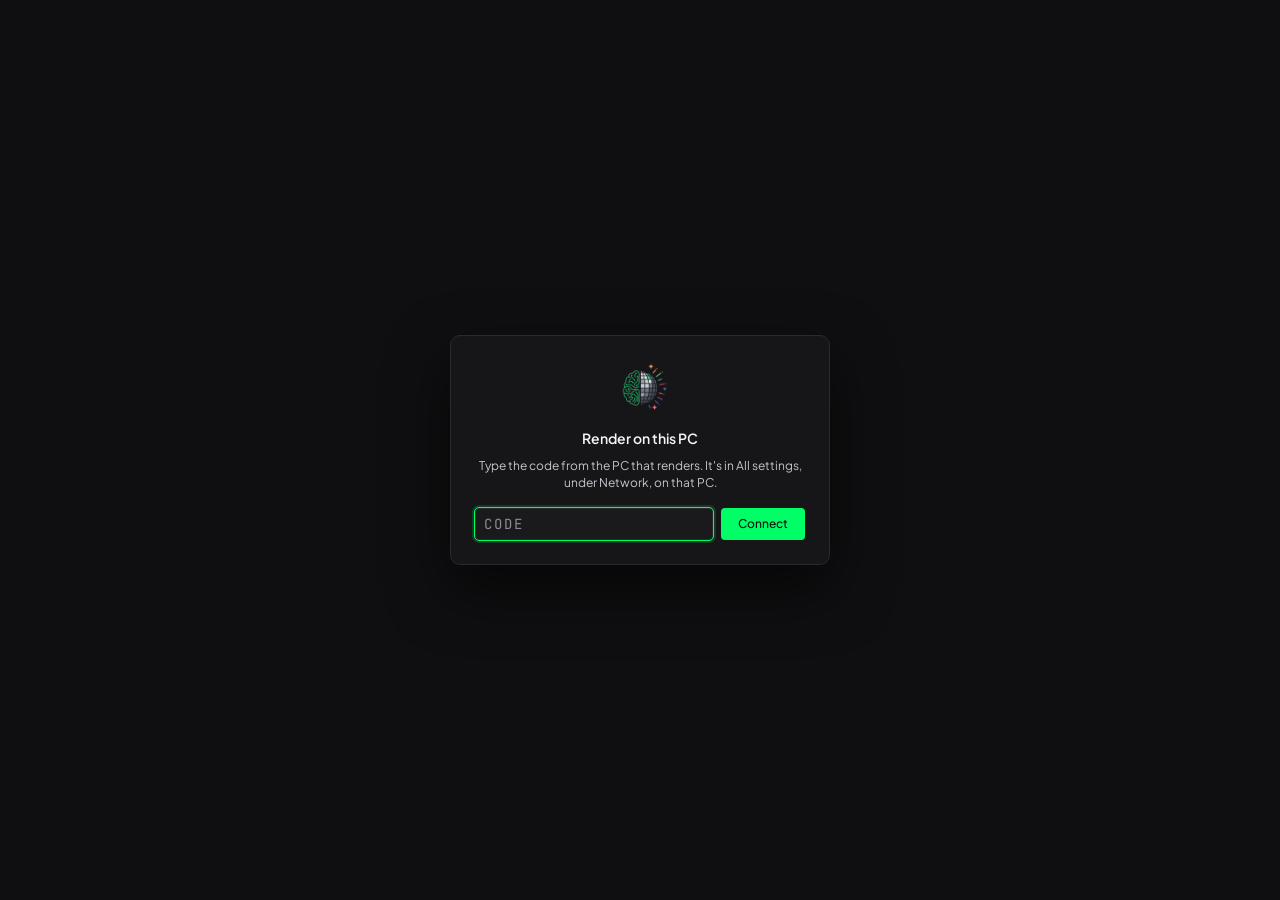
==== app/static/connect.html @ 31cc2135 "Disco Diffusion Nano 1.0.0 Disco Diffusion as a local Windows app, rebuilt for 8GB graphics cards: a" ====
<!doctype html>
<html lang="en">
<head>
<meta charset="utf-8">
<meta name="viewport" content="width=device-width, initial-scale=1">
<title>Connect to Disco Diffusion Nano</title>
<link rel="icon" href="icon.ico" sizes="any">
<link rel="stylesheet" href="style.css">
<style>
  body { align-items: center; justify-content: center; }
  .connect { width: min(380px, calc(100vw - 32px)); padding: 24px; background: var(--panel); border: 1px solid var(--line-strong); border-radius: 10px; box-shadow: var(--shadow-modal); }
  .connect img { display: block; width: 56px; height: 56px; margin: 0 auto 12px; }
  .connect h1 { margin: 0 0 8px; text-align: center; font-size: 14px; font-weight: 600; color: var(--ink-strong); }
  .connect p { margin: 0 0 16px; color: var(--ink-body); text-align: center; }
  .connect form { display: flex; gap: 8px; }
  .connect input { font: 14px var(--font-mono) !important; letter-spacing: .15em; text-transform: uppercase; height: 32px !important; }
  .connect .primary { flex: none; padding: 0 16px; }
</style>
</head>
<body>
<main class="connect">
  <img src="icon-64.png" alt="">
  <h1>Render on this PC</h1>
  <p>Type the code from the PC that renders. It's in All settings, under Network, on that PC.</p>
  <form id="form">
    <input id="code" autocomplete="off" spellcheck="false" maxlength="12" placeholder="Code" aria-label="Code" autofocus>
    <button class="primary" type="submit">Connect</button>
  </form>
  <p id="error" class="error" role="alert" hidden></p>
</main>
<script>
"use strict";
const code = document.getElementById("code");
const error = document.getElementById("error");
code.value = new URLSearchParams(location.search).get("code") || "";
async function connect(e) {
  e?.preventDefault();
  error.hidden = true;
  const res = await fetch("/api/connect", { method: "POST", headers: { "Content-Type": "application/json" }, body: JSON.stringify({ code: code.value }) });
  if (res.ok) { location.replace("/"); return; }
  const body = await res.json().catch(() => ({}));
  error.textContent = body.detail || "That didn't work. Try again.";
  error.hidden = false;
  code.select();
}
document.getElementById("form").addEventListener("submit", connect);
if (code.value) connect();
</script>
</body>
</html>
---- app/static/style.css ----
/* Dark theme. Colors, shape, motion and fonts are tokens in :root; use them rather than adding raw colors. */
@font-face { font-family: "Plus Jakarta Sans"; src: url("fonts/PlusJakartaSans.ttf") format("truetype"); font-weight: 200 800; font-display: swap; }
@font-face { font-family: "JetBrains Mono"; src: url("fonts/JetBrainsMono.ttf") format("truetype"); font-weight: 100 800; font-display: swap; }
@font-face { font-family: "Space Grotesk"; src: url("fonts/space-grotesk-300.woff2") format("woff2"); font-weight: 300; font-display: swap; }
@font-face { font-family: "Space Grotesk"; src: url("fonts/space-grotesk-600.woff2") format("woff2"); font-weight: 600; font-display: swap; }

:root {
  color-scheme: dark;
  /* Surfaces, darkest to lightest */
  --divider: #0a0a0b;
  --app: #0f0f11;
  --sunken: #131315;
  --panel: #161618;
  --raised: #1a1a1c;
  --hover: #1f1f22;
  --strong: #222224;
  /* Lines */
  --line-faint: #1d1d20;
  --line: #222225;
  --line-strong: #2a2a2e;
  --line-control: #3f3f46;
  /* Text */
  --ink-strong: #f4f4f5;
  --ink: #e4e4e7;
  --ink-body: #c4c4cc;
  --ink-muted: #a1a1aa;
  --ink-label: #8b8b93;
  --ink-disabled: #52525b;
  /* Accent and status */
  --accent: #00ff66;
  --accent-hover: #4dff94;
  --accent-soft: rgb(0 255 102 / .16);
  --on-accent: #07140c;
  --danger: #f43f5e;
  --danger-line: rgb(244 63 94 / .4);
  --danger-soft: rgb(244 63 94 / .12);
  --warning: #f59e0b;
  --mem-other: #52525b;
  --mem-vram: #2ee086;
  --mem-ram: #4c8dff;
  --mem-disk: #b45cff;
  /* Shape and motion */
  --radius-sm: 4px;
  --radius-md: 6px;
  --radius-lg: 8px;
  --shadow-modal: 0 24px 60px rgb(0 0 0 / .6);
  --ease-out: cubic-bezier(.2, 0, 0, 1);
  --font-ui: "Plus Jakarta Sans", ui-sans-serif, system-ui, sans-serif;
  --font-mono: "JetBrains Mono", ui-monospace, Consolas, monospace;
}

* { box-sizing: border-box; }
html, body { height: 100%; }
body {
  margin: 0;
  display: flex;
  flex-direction: column;
  overflow: hidden;
  background: var(--app);
  color: var(--ink);
  font: 400 12px/1.45 var(--font-ui);
  -webkit-font-smoothing: antialiased;
}
h1, h2 { margin: 0; font-size: inherit; }
code { font-family: var(--font-mono); font-size: 11px; color: var(--ink-body); }
[hidden] { display: none !important; }

:focus-visible { outline: 1px solid var(--accent); outline-offset: 0; box-shadow: 0 0 0 3px var(--accent-soft); }
:focus:not(:focus-visible) { outline: none; }
::-webkit-scrollbar { width: 8px; height: 8px; }
::-webkit-scrollbar-track, ::-webkit-scrollbar-corner { background: transparent; }
::-webkit-scrollbar-thumb { border: 2px solid transparent; border-radius: 4px; background: var(--line-control) padding-box; }
::-webkit-scrollbar-thumb:hover { background-color: var(--ink-label); }

/* Menu bar */
.menubar {
  flex: none; height: 32px; display: flex; align-items: center; gap: 4px;
  padding: 0 8px 0 12px; background: var(--panel); border-bottom: 1px solid var(--divider);
}
.icon-link {
  flex: none; width: 24px; height: 24px; padding: 0; display: inline-flex; align-items: center; justify-content: center;
  color: var(--ink-label); background: none; border: 0; border-radius: var(--radius-sm); cursor: pointer;
  transition: color 120ms var(--ease-out);
}
.icon-link:hover { color: var(--accent); }
.settings-btn { height: 24px; padding: 0 8px; margin-right: 4px; gap: 6px; color: var(--ink-body); background: none; border: 1px solid var(--line-strong); border-radius: var(--radius-sm); }
.settings-btn:hover { color: var(--ink); background: var(--strong); }
.settings-btn svg { width: 14px; height: 14px; }
.icon-link svg { width: 16px; height: 16px; }
.remote-badge { margin-left: 8px; padding: 0 8px; height: 18px; display: inline-flex; align-items: center; font-size: 11px; color: var(--mem-ram); border: 1px solid currentColor; border-radius: 9px; }
/* The wordmark: the one place capitals are used. */
.brand { font: 300 12px/1 "Space Grotesk", var(--font-ui); letter-spacing: .2em; text-transform: uppercase; color: var(--ink-strong); white-space: nowrap; }
.brand span { font-weight: 600; color: var(--accent); }

.banner {
  flex: none; padding: 6px 12px; font-size: 12px; color: var(--warning);
  background: var(--sunken); border-bottom: 1px solid var(--divider);
}

/* Docked workspace: panels stacked with 2px divider gaps */
.workspace {
  flex: 1; min-height: 0;
  display: grid; grid-template-columns: 330px minmax(0, 1fr) 300px;
  gap: 2px; background: var(--divider);
}
.workspace.gallery-closed { grid-template-columns: 330px minmax(0, 1fr) 32px; }
.gallery-closed .gallery .panel-tab, .gallery-closed #openFolder, .gallery-closed #galleryBody { display: none; }
.gallery-closed .gallery .panel-tabs { justify-content: center; padding: 0; }
.gallery-closed #galleryToggle svg { rotate: 180deg; }
.dock { display: flex; flex-direction: column; min-height: 0; background: var(--panel); }
.panel-tabs {
  flex: none; height: 28px; display: flex; align-items: stretch; justify-content: space-between;
  padding-right: 4px; border-bottom: 1px solid var(--line);
}
.panel-tab {
  display: flex; align-items: center; padding: 0 10px; color: var(--ink);
  font-weight: 400; box-shadow: inset 0 -2px 0 var(--accent);
}
.panel-tools { display: flex; align-items: center; gap: 6px; }
.panel-body { flex: 1; min-height: 0; overflow-y: auto; padding: 10px; scrollbar-gutter: stable; }

/* Controls */
.field { display: flex; flex-direction: column; gap: 4px; margin: 0 0 10px; padding: 0; border: 0; min-width: 0; }
.field-name { color: var(--ink-label); padding: 0; }
select option:disabled { color: var(--ink-disabled); }
.row { display: grid; grid-template-columns: 1fr 1fr; gap: 8px; }
.hint { color: var(--ink-label); }
input:not([type=checkbox]):not([type=file]):not([type=range]), select, textarea {
  width: 100%; min-width: 0; height: 26px; padding: 0 8px;
  background: var(--raised); color: var(--ink);
  border: 1px solid var(--line-strong); border-radius: var(--radius-sm); font: inherit;
  transition: border-color 120ms var(--ease-out);
}
input[type=number], .value { font-family: var(--font-mono); font-size: 11px; color: var(--accent); font-variant-numeric: tabular-nums; }
textarea { height: auto; padding: 6px 8px; line-height: 1.45; resize: vertical; }
input:not([type=checkbox]):not([type=file]):not([type=range]):hover, select:hover, textarea:hover { border-color: var(--line-control); }
/* Sliders: a thin track that runs edge to edge, filled up to the thumb. */
input[type=range] {
  -webkit-appearance: none; appearance: none; display: block; width: 100%; height: 16px; margin: 0; padding: 0;
  background: transparent; border: 0; cursor: pointer; --fill: 0%;
}
input[type=range]::-webkit-slider-runnable-track {
  height: 4px; border-radius: 2px;
  background: linear-gradient(to right, var(--accent) 0 var(--fill), var(--line-control) var(--fill) 100%);
}
input[type=range]::-webkit-slider-thumb {
  -webkit-appearance: none; width: 12px; height: 12px; margin-top: -4px; border-radius: 50%;
  background: var(--ink-strong); border: 0; box-shadow: 0 0 0 1px rgb(0 0 0 / .4);
  transition: transform 120ms var(--ease-out);
}
input[type=range]:hover::-webkit-slider-thumb { transform: scale(1.15); }
input[type=range]::-moz-range-track { height: 4px; border-radius: 2px; background: var(--line-control); }
input[type=range]::-moz-range-progress { height: 4px; border-radius: 2px; background: var(--accent); }
input[type=range]::-moz-range-thumb { width: 12px; height: 12px; border-radius: 50%; background: var(--ink-strong); border: 0; }
input[type=range]:disabled { cursor: not-allowed; opacity: .5; }
input[type=range]:focus-visible { outline: none; box-shadow: none; }
input[type=range]:focus-visible::-webkit-slider-thumb { box-shadow: 0 0 0 3px var(--accent-soft); }
::placeholder { color: var(--ink-label); opacity: 1; }
input[type=checkbox] { accent-color: var(--accent); margin: 0; }
input[type=file] { color: var(--ink-label); width: 100%; font: inherit; }
input[type=file]::file-selector-button {
  height: 26px; padding: 0 10px; margin-right: 8px; font: inherit; color: var(--ink);
  background: transparent; border: 1px solid var(--line-strong); border-radius: var(--radius-sm); cursor: pointer;
}
.tile-view { align-self: end; }
.pick-row { display: flex; gap: 8px; align-items: center; min-width: 0; }
.segmented.names { width: 200px; }
.context-menu {
  position: fixed; z-index: 50; min-width: 188px; max-width: 300px; padding: 4px;
  background: var(--raised); border: 1px solid var(--line-control); border-radius: var(--radius-md); box-shadow: var(--shadow-modal);
}
.context-menu button {
  display: block; width: 100%; height: 28px; padding: 0 10px; overflow: hidden; text-align: left; white-space: nowrap; text-overflow: ellipsis;
  color: var(--ink); background: none; border: 0; border-radius: var(--radius-sm); cursor: pointer;
}
.context-menu button:hover:not(:disabled), .context-menu button:focus-visible { background: var(--hover); outline: none; }
.context-menu button:disabled { color: var(--ink-disabled); cursor: default; }
.context-menu hr { height: 1px; margin: 4px 0; background: var(--line-strong); border: 0; }
.toast {
  position: fixed; z-index: 50; left: 50%; bottom: 40px; padding: 6px 12px; transform: translateX(-50%);
  color: var(--ink); background: var(--raised); border: 1px solid var(--line-control); border-radius: var(--radius-md);
}
.segmented { display: grid; grid-auto-flow: column; grid-auto-columns: 1fr; gap: 2px; padding: 2px; background: var(--sunken); border: 1px solid var(--line); border-radius: var(--radius-sm); }
.segmented button { height: 24px; background: transparent; color: var(--ink-label); }
.segmented button:hover:not(:disabled) { background: var(--hover); color: var(--ink); }
.segmented button[aria-pressed="true"] { background: var(--strong); color: var(--accent); }
.checks { display: grid; grid-template-columns: 1fr 1fr; gap: 4px 10px; }
.check { display: flex; align-items: center; gap: 6px; color: var(--ink-body); }
/* On and off settings are switches: the label on the left, the switch on the right. */
.check.toggle { flex-direction: row-reverse; justify-content: space-between; gap: 10px; min-height: 22px; cursor: pointer; }
input.switch {
  appearance: none; -webkit-appearance: none; position: relative; flex: none; width: 22px; height: 12px; margin: 0;
  border-radius: 6px; background: var(--line-strong); cursor: pointer; transition: background-color 150ms var(--ease-out);
}
input.switch::before {
  content: ""; position: absolute; top: 2px; left: 2px; width: 8px; height: 8px; border-radius: 50%;
  background: #71717a; transition: left 150ms var(--ease-out), background-color 150ms var(--ease-out);
}
input.switch::after { content: ""; position: absolute; inset: -6px; }  /* a bigger area to click */
input.switch:checked { background: var(--accent); }
input.switch:checked::before { left: 12px; background: #0f0f11; }
input.switch:disabled { opacity: .4; cursor: not-allowed; }
.check.stacked { margin-top: 6px; }
details > summary { cursor: pointer; color: var(--ink-label); }
details > summary:hover { color: var(--ink); }
.init { padding-top: 8px; }
.init .field { margin: 8px 0; }

/* The render panel: a mode toggle, then cards that fold. */
.panel-top { flex: none; padding: 10px 10px 0; }
.mode-toggle button { height: 28px; }
body:not(.animating) .anim-only, body.animating .image-only { display: none !important; }
.prompt-field { margin-bottom: 12px; }
.prompt-field > .field-name { display: block; }
.card { margin: 0 0 8px; background: var(--panel); border: 1px solid var(--line); border-radius: var(--radius-md); }
.card-head {
  width: 100%; height: 34px; padding: 0 10px 0 8px; justify-content: flex-start; gap: 6px;
  background: none; border: 0; border-radius: var(--radius-md); color: var(--ink);
}
.card-head:hover { background: var(--hover); }
.card-title { font-weight: 600; }
.card-sum {
  margin-left: auto; min-width: 0; overflow: hidden; text-overflow: ellipsis; white-space: nowrap;
  font: 11px var(--font-mono); color: var(--ink-label); font-variant-numeric: tabular-nums;
}
.chev { width: 12px; height: 12px; flex: none; position: relative; }
.chev::before {
  content: ""; position: absolute; left: 3px; top: 2px; width: 5px; height: 5px;
  border: solid var(--ink-label); border-width: 0 1.5px 1.5px 0; rotate: 45deg; transition: rotate 120ms var(--ease-out);
}
.card.closed .chev::before { rotate: -45deg; left: 2px; top: 3px; }
.card.closed .card-body { display: none; }
.card-body { display: flex; flex-direction: column; gap: 8px; padding: 2px 10px 12px; }
.card-body > .hint, .card-body p { margin: 0; }
.line { display: grid; grid-template-columns: 116px minmax(0, 1fr); gap: 10px; align-items: center; min-height: 26px; }
.line > .field-name, .slider-row > .field-name { overflow: hidden; text-overflow: ellipsis; white-space: nowrap; }
.slider-row { display: grid; grid-template-columns: 116px minmax(0, 1fr) 58px; gap: 10px; align-items: center; min-height: 26px; }

.readout { text-align: right; padding: 0 6px !important; color: var(--ink-label) !important; appearance: textfield; -moz-appearance: textfield; }
.readout::-webkit-inner-spin-button, .readout::-webkit-outer-spin-button { -webkit-appearance: none; margin: 0; }
.readout.changed { color: var(--accent) !important; }
.pair { display: grid; grid-template-columns: 1fr auto 1fr; gap: 6px; align-items: center; }
.times { color: var(--ink-label); }
.group-label { margin-top: 4px; color: var(--ink-label); font-weight: 600; }
.model-about .link { display: inline; height: auto; color: var(--accent); }

button, .button {
  height: 26px; padding: 0 12px; display: inline-flex; align-items: center; justify-content: center; gap: 6px;
  font: inherit; cursor: pointer; text-decoration: none; white-space: nowrap;
  border-radius: var(--radius-sm); border: 1px solid transparent;
  transition: background 120ms var(--ease-out), border-color 120ms var(--ease-out), color 120ms var(--ease-out);
}
button:disabled { color: var(--ink-disabled); cursor: not-allowed; }
.primary { height: 32px; flex: 1; font-weight: 500; background: var(--accent); color: var(--on-accent); }
.primary:hover:not(:disabled) { background: var(--accent-hover); }
.primary:disabled { background: var(--strong); }
.danger { height: 32px; background: transparent; border-color: var(--danger-line); color: var(--danger); }
.danger:hover { background: var(--danger-soft); }
.default { background: transparent; border-color: var(--line-strong); color: var(--ink); }
.default:hover:not(:disabled) { background: var(--strong); }
.wide { width: 100%; margin-bottom: 10px; }
.link { height: auto; padding: 0; background: none; color: var(--ink-label); }
.link:hover { color: var(--ink); }
.panel-foot { flex: none; padding: 10px; border-top: 1px solid var(--line); }
.actions { display: flex; gap: 8px; }
.time-note { margin: 0 0 8px; color: var(--ink-label); min-height: 15px; }
/* The memory bars: what the next render will take, stacked on what other apps already hold. While one runs,
   they show what is in use. */
.mem-track { position: relative; width: 160px; height: 6px; display: flex; background: var(--strong); border-radius: 3px; overflow: hidden; box-shadow: inset 0 0 0 1px var(--line-strong); }
.mem-track span { display: block; height: 100%; flex: none; transition: width 300ms var(--ease-out); }
.mem-track span + span:not(.keep) { box-shadow: inset 1px 0 0 rgb(0 0 0 / .35); }
.mem-track .other { background: var(--mem-other); }
.mem-track .vram { background: var(--mem-vram); }
.mem-track .ram { background: var(--mem-ram); }
.mem-track .moved { background: var(--mem-vram); }
.mem-track .disk { background: var(--mem-disk); }
.mem-track .plan { opacity: .55; }
.mem-track .spill { background: var(--danger); }
.mem-track .keep { position: absolute; top: 0; right: 0; height: 100%;
  background: repeating-linear-gradient(135deg, transparent 0 3px, var(--ink-disabled) 3px 4px); }
.statusbar .value.over { color: var(--danger); }

/* Settings another setting rules out. Hover says why. */
.blocked { opacity: .45; }
.blocked, .blocked * { cursor: not-allowed; }
.clash .field-name, .clash.check, .clash .adv-name { color: var(--danger) !important; }
.card-sum.blocked-sum { color: var(--ink-disabled); }
/* Drop zones: an image, a video or a set of images, dropped or chosen with a click. */
.drop {
  position: relative; display: flex; align-items: center; justify-content: center; min-height: 64px; padding: 8px;
  color: var(--ink-label); background: var(--sunken); border: 1px dashed var(--line-control); border-radius: var(--radius-md);
  cursor: pointer; text-align: center; overflow: hidden; transition: border-color 120ms var(--ease-out), background 120ms var(--ease-out);
}
.drop:hover { border-color: var(--ink-label); color: var(--ink-body); }
.drop.over { border-style: solid; border-color: var(--accent); background: var(--accent-soft); color: var(--ink); }
.drop.full { border-style: solid; border-color: var(--line-strong); padding: 0; min-height: 0; }
.drop.busy { cursor: progress; }
.drop-empty { display: flex; flex-direction: column; align-items: center; gap: 4px; pointer-events: none; }
.drop-empty svg { width: 20px; height: 20px; }
.drop .drop-image { display: block; width: 100%; max-height: 180px; object-fit: contain; background: var(--app); }
.drop-name { position: absolute; left: 0; right: 0; bottom: 0; padding: 14px 30px 4px 8px; overflow: hidden; text-overflow: ellipsis; white-space: nowrap;
  text-align: left; font-size: 11px; color: var(--ink); background: linear-gradient(transparent, rgb(0 0 0 / .75)); pointer-events: none; }
.drop-name:empty { display: none; }
.drop.full:not(:has(.drop-image:not([hidden]))) .drop-name { position: static; padding: 10px 30px 10px 10px; background: none; color: var(--ink-body); }
.drop.busy .drop-name { position: static; padding: 10px; background: none; color: var(--ink-label); }
.drop-clear {
  position: absolute; top: 4px; right: 4px; width: 22px; height: 22px; padding: 0; color: var(--ink);
  background: rgb(0 0 0 / .6); border: 0; border-radius: 50%;
}
.drop-clear:hover { background: var(--danger); color: #fff; }
.drop-clear svg { width: 12px; height: 12px; }
.start-block { display: flex; flex-direction: column; gap: 6px; margin: 0 0 12px; }
.start-options { display: flex; flex-direction: column; gap: 8px; margin-top: 4px; }
.start-options > .hint, .start-options p { margin: 0; }
.guides { display: grid; grid-template-columns: repeat(3, minmax(0, 1fr)); gap: 8px; }
.guide { display: flex; flex-direction: column; gap: 4px; min-width: 0; }
.guide > .field-name { overflow: hidden; text-overflow: ellipsis; white-space: nowrap; }
.guide > .hint { font-size: 11px; }
.drop.small { aspect-ratio: 1; min-height: 0; padding: 4px; }
.drop.small.full { padding: 0; }
.drop.small .drop-image { width: 100%; height: 100%; max-height: none; object-fit: cover; }
.drop.small .drop-name { display: none; }
.drop-stack { position: absolute; inset: 0; display: grid; grid-auto-flow: column; grid-auto-columns: minmax(0, 1fr); }
.drop-stack img { width: 100%; height: 100%; object-fit: cover; display: block; }
.drop-count { position: absolute; left: 0; right: 0; bottom: 0; padding: 10px 4px 3px; font-size: 11px; color: var(--ink); background: linear-gradient(transparent, rgb(0 0 0 / .75)); }
.drop-count:empty { display: none; }
.drop.many:not(:has(.drop-stack:not([hidden]))) .drop-count { position: static; background: none; color: var(--ink-body); padding: 0; }
.drop.video .drop-image { max-height: 140px; }
/* Prompt changes in a clip: one box per change, with the frame it starts at. */
.prompt-changes { display: flex; flex-direction: column; gap: 8px; }
.prompt-changes:not(:empty) { margin-top: 6px; }
.change { display: flex; flex-direction: column; gap: 4px; padding-left: 8px; border-left: 2px solid var(--accent-soft); }
.change-head { display: flex; align-items: center; gap: 8px; }
.change-head .frame { width: 64px !important; flex: none; }
.change-head .field-name { white-space: nowrap; }
.change-head .late { flex: 1; color: var(--warning); }
.change-head .icon-link { margin-left: auto; }
.add-change { align-self: flex-start; margin-top: 6px; height: 24px; padding: 0 10px; color: var(--ink-body); }
.add-change svg { width: 12px; height: 12px; }
.seed::placeholder { color: var(--ink-label); }
.error { color: var(--danger); margin: 8px 0 0; }

/* Stage */
.stage { display: flex; flex-direction: column; min-height: 0; min-width: 0; background: var(--app); }
.canvas {
  flex: 1; min-height: 0; display: flex; align-items: center; justify-content: center; padding: 16px; overflow: hidden;
  background-size: 20px 20px;
  background-image:
    linear-gradient(to right, rgb(255 255 255 / .015) 1px, transparent 1px),
    linear-gradient(to bottom, rgb(255 255 255 / .015) 1px, transparent 1px);
}
.canvas img, .canvas video { max-width: 100%; max-height: 100%; object-fit: contain; display: block; box-shadow: 0 16px 40px rgb(0 0 0 / .6); }
.empty { color: var(--ink-label); font-size: 14px; text-align: center; }
.under-canvas { flex: none; display: flex; flex-direction: column; gap: 8px; padding: 0 16px; }
.under-canvas:not(:empty) { padding-bottom: 12px; }
.bar { height: 2px; background: var(--line-strong); border-radius: 1px; overflow: hidden; }
.bar span { display: block; height: 100%; width: 0; background: var(--accent); transition: width 300ms var(--ease-out); }
.progress-text { display: flex; justify-content: space-between; gap: 12px; margin-top: 6px; color: var(--ink-muted); }
.progress-text .nums { font-family: var(--font-mono); font-size: 11px; font-variant-numeric: tabular-nums; }
.result { align-self: center; max-width: 100%; padding: 6px 12px; border-radius: var(--radius-lg); color: var(--ink-body); background: var(--panel); border: 1px solid var(--line); text-align: center; }
.result.bad { border-color: var(--danger-line); color: var(--danger); background: var(--danger-soft); }
.log pre {
  max-height: 170px; overflow: auto; margin: 6px 0 0; padding: 8px; white-space: pre-wrap;
  font: 11px/1.45 var(--font-mono); background: var(--sunken); color: var(--ink-muted); border-radius: var(--radius-sm);
}
.image-actions {
  align-self: center; max-width: 100%; display: flex; flex-wrap: wrap; justify-content: center; align-items: center; gap: 8px;
  padding: 8px; background: var(--panel); border: 1px solid var(--line-strong); border-radius: 10px;
}
.image-actions select { width: auto; max-width: 240px; }

/* Gallery */
.grid { display: grid; grid-template-columns: 1fr 1fr; gap: 6px; }
.thumb { height: auto; padding: 0; border: 1px solid var(--line-control); border-radius: var(--radius-sm); overflow: hidden; background: var(--sunken); aspect-ratio: 1; }
.thumb:hover { border-color: var(--ink-label); }
.thumb.selected { border-color: var(--accent); box-shadow: 0 0 0 3px var(--accent-soft); }
.thumb img { width: 100%; height: 100%; object-fit: cover; display: block; }
.thumb { position: relative; }
.thumb.video::after { content: "\25B6"; position: absolute; right: 4px; bottom: 3px; font-size: 10px; color: var(--accent); text-shadow: 0 0 4px #000; }
/* Gallery folders: a header row with a cover, name and count, over the images inside. */
.folder { margin-bottom: 2px; }
.folder-head {
  position: relative; width: 100%; height: 40px; padding: 0 8px; justify-content: flex-start; gap: 8px;
  background: none; border: 1px solid transparent; border-radius: 5px; color: var(--ink); user-select: none;
}
.folder-head:hover { background: #1a1a1d; }
.folder.drop .folder-head { border-color: var(--accent); background: rgb(0 255 102 / .05); }
.dragging-image .folder-head { border-style: dashed; border-color: var(--line-strong); }
.dragging-image .folder.drop .folder-head { border-style: solid; border-color: var(--accent); }
.folder-chev { flex: none; display: flex; width: 14px; margin: 0 -4px; color: #a1a1aa; }
.folder-chev svg { width: 12px; height: 12px; transition: rotate 120ms var(--ease-out); rotate: 90deg; }
.folder.closed .folder-chev svg { rotate: 0deg; }
.folder-head:hover .folder-chev { color: var(--ink); }
.folder-cover { position: relative; flex: none; width: 28px; height: 28px; border: 1px solid var(--line-strong); border-radius: 3px; overflow: hidden; background: #18181b; }
.folder-cover img { display: block; width: 100%; height: 100%; object-fit: cover; }
.folder-mark { position: absolute; inset: 0; display: flex; align-items: center; justify-content: center; color: var(--accent); }
.folder-mark svg { width: 14px; height: 14px; }
.folder-mark.corner { inset: auto 0 0 auto; padding: 1px; background: #131315; border-top-left-radius: 3px; }
.folder-mark.corner svg { width: 9px; height: 9px; }
.folder-name { flex: 1; min-width: 0; overflow: hidden; text-overflow: ellipsis; white-space: nowrap; text-align: left; }
.folder-count { font: 11px var(--font-mono); color: var(--ink-label); }
/* The open folder's images, indented with a green line. */
.folder .grid { position: relative; margin: 4px 0 8px; padding-left: 22px; }
.folder .grid::before { content: ""; position: absolute; top: 0; bottom: 0; left: 15px; width: 1px; background: #2f6f4a; }
.folder.closed .grid { display: none; }
.folder-empty { grid-column: 1 / -1; margin: 2px 0 6px; }
.new-folder { margin-bottom: 8px; }
.new-folder input { width: 100%; }
.motion { margin: 4px 0 8px; }
.motion-row { display: grid; grid-template-columns: 116px minmax(0, 1fr) 92px 22px; gap: 6px; align-items: center; margin: 4px 0; }

.motion-row.keyed input[type="range"] { opacity: .35; }
.motion-row .keys { font: 11px var(--font-mono); padding: 0 4px; }
.motion-row .icon-link { height: 22px; padding: 0; }
.curve { width: min(840px, calc(100vw - 32px)); height: auto; }
.curve canvas { display: block; width: 100%; height: auto; margin: 12px 0 8px; background: var(--sunken); border: 1px solid var(--line); border-radius: var(--radius-sm); cursor: crosshair; touch-action: none; }
.curve #curveText, .curve #scheduleText { width: 100%; font: 12px var(--font-mono); }
.inline-field { display: flex; align-items: center; gap: 8px; }

/* Status bar */
.statusbar {
  flex: none; height: 26px; display: flex; align-items: center; gap: 10px; padding: 0 12px;
  background: var(--panel); border-top: 1px solid var(--divider); color: var(--ink-label); font-size: 11px;
}
.statusbar .sep { width: 1px; height: 14px; background: var(--line-strong); }
.statusbar .value { color: var(--ink-muted); }
.statusbar .low { color: var(--warning); }
#statusState.ready { color: var(--accent); }
#statusState.not-ready { color: var(--danger); }
.spacer { flex: 1; }
.meter { display: flex; align-items: center; gap: 8px; }

/* Centered windows: All settings and Help */
.modal {
  width: min(720px, calc(100vw - 32px)); height: min(680px, calc(100vh - 48px)); max-width: none; max-height: none;
  margin: auto; padding: 0; overflow: hidden; border: 1px solid var(--line-strong); border-radius: 10px;
  background: var(--panel); color: var(--ink); box-shadow: var(--shadow-modal);
}
.modal[open] { display: flex; flex-direction: column; animation: modal-in 160ms var(--ease-out); }
.modal::backdrop { background: rgb(0 0 0 / .55); }
@keyframes modal-in { from { opacity: 0; scale: .98; } }
.modal-head { flex: none; height: 44px; display: flex; align-items: center; gap: 12px; padding: 0 16px; border-bottom: 1px solid var(--line); }
.modal-head h2 { font-weight: 600; font-size: 13px; color: var(--accent); white-space: nowrap; }
.modal-body { flex: 1; min-height: 0; overflow-y: auto; padding: 4px 16px 24px; }
.folders { padding: 8px 0; border-bottom: 1px solid var(--line-faint); }
.folder-field { padding: 6px 0; display: flex; flex-direction: column; gap: 4px; }
.folder-row { display: flex; gap: 8px; align-items: flex-start; }
.folder-row button { flex: none; }
.folder-row textarea { resize: vertical; white-space: pre; overflow-x: auto; }
.folders .error { margin: 4px 0 0; }
.folders h3 { margin: 0 0 4px; font-weight: 400; }
.model-row { display: flex; align-items: center; gap: 12px; min-height: 36px; padding: 4px 0; border-bottom: 1px solid var(--line-faint); }
.model-row:last-child { border-bottom: 0; }
.model-text { flex: 1; min-width: 0; }
.model-text .adv-name { padding-top: 0; }
.model-state:empty { display: none; }
#welcome .folder-row { margin-bottom: 4px; }
#welcomeUpscaler { margin-bottom: 6px; }
.modal-foot { flex: none; display: flex; align-items: center; gap: 12px; padding: 10px 16px; border-top: 1px solid var(--line); }
.modal-foot .error { margin: 0; }
.modal-foot .primary { flex: none; padding: 0 24px; }
.help h3 { margin: 14px 0 4px; font-size: 12px; font-weight: 600; color: var(--ink-strong); }
.help p { margin: 0 0 6px; color: var(--ink-body); }
.help dl { margin: 0; display: grid; grid-template-columns: 110px minmax(0, 1fr); gap: 2px 12px; }
.help dt { color: var(--ink-body); }
.help dd { margin: 0; color: var(--ink-label); }
.help h4 { margin: 14px 0 2px; font-size: 11px; font-weight: 600; color: var(--ink-muted); }
.ranges { width: 100%; table-layout: fixed; border-collapse: collapse; }
.ranges th, .ranges td { padding: 5px 8px 0 0; text-align: left; vertical-align: top; overflow-wrap: anywhere; font-weight: 400; }
.ranges thead th { padding: 4px 8px 4px 0; color: var(--ink-label); font-size: 11px; border-bottom: 1px solid var(--line); }
.ranges tbody th { color: var(--ink-body); font: 11px/1.4 var(--font-mono); }
.ranges tbody td { color: var(--ink-muted); font: 11px/1.4 var(--font-mono); }
.ranges tbody .note { padding: 0 0 6px; color: var(--ink-label); font: inherit; border-bottom: 1px solid var(--line-faint); }
.adv-section, .models-section { border-bottom: 1px solid var(--line-faint); padding: 6px 0; }
.adv-section > summary, .models-section > summary { color: var(--ink-body); padding: 4px 0; }
.swatches { display: flex; flex-wrap: wrap; gap: 6px; align-items: center; }
.swatch {
  width: 24px; height: 24px; padding: 0; border-radius: 50%; border: 1px solid var(--line-control);
  background: var(--swatch); cursor: pointer;
}
.swatch[aria-pressed="true"] { box-shadow: 0 0 0 2px var(--panel), 0 0 0 4px var(--swatch); border-color: transparent; }
.swatch.custom { position: relative; overflow: hidden; background: conic-gradient(#f43f5e, #f59e0b, #00ff66, #22d3ee, #4c8dff, #b45cff, #f43f5e); }
.swatch.custom input { position: absolute; inset: 0; width: 100%; height: 100%; opacity: 0; cursor: pointer; border: 0; padding: 0; }
.adv-field { padding: 6px 0; display: grid; grid-template-columns: 220px minmax(0, 1fr); gap: 4px 12px; align-items: start; }
.adv-control { display: flex; align-items: center; gap: 4px; min-width: 0; }
.adv-control > :first-child { flex: 1; min-width: 0; }
.adv-control > .adv-bool { flex: 0 1 auto; margin-right: auto; }
.adv-reset { color: var(--ink-label); }
.adv-reset:hover { color: var(--accent); }
.adv-name { font: 11px/1.4 var(--font-mono); color: var(--ink-body); word-break: break-word; padding-top: 5px; }
.adv-field.changed .adv-name { color: var(--accent); }
.adv-help { grid-column: 1 / -1; color: var(--ink-label); }
.adv-field.bad input { border-color: var(--danger); }
.adv-bool { padding-top: 6px; }
.adv-slider { display: grid; grid-template-columns: minmax(0, 1fr) 72px; gap: 10px; align-items: center; }

.adv-field.changed .readout { color: var(--accent) !important; }

@media (max-width: 1100px) {
  .workspace, .workspace.gallery-closed { grid-template-columns: 330px minmax(0, 1fr); grid-template-rows: minmax(0, 1fr) 180px; }
  .workspace.gallery-closed { grid-template-rows: minmax(0, 1fr) 28px; }
  .gallery-closed .gallery .panel-tabs { justify-content: flex-end; padding-right: 4px; }
  #galleryToggle svg { rotate: 90deg; }
  .gallery-closed #galleryToggle svg { rotate: -90deg; }
  .gallery { grid-column: 1 / -1; }
  .grid { grid-template-columns: repeat(auto-fill, 110px); }
}
@media (max-width: 720px) {
  html, body { height: auto; }
  body { overflow: auto; }
  .workspace { display: flex; flex-direction: column; }
  .canvas { min-height: 320px; }
  .adv-field { grid-template-columns: 1fr; }
  .mem-track { width: 90px; }
}
@media (prefers-reduced-motion: reduce) {
  *, *::before, *::after { animation: none !important; transition: none !important; }
}
.slider-row.seed-row { grid-template-columns: 116px minmax(0, 1fr) 84px; }
.back-home { margin-left: 8px; font-size: 11px; }
.share-info { display: flex; flex-direction: column; gap: 4px; padding: 8px 10px; background: var(--sunken); border: 1px solid var(--line); border-radius: var(--radius-sm); }
.share-line { display: flex; align-items: center; gap: 10px; }
.share-line .hint { width: 56px; flex: none; }
.share-line .code { font-size: 14px; letter-spacing: .12em; color: var(--ink-strong); }
.about { display: flex; align-items: center; gap: 16px; margin: 12px 0 4px; padding: 14px 16px; background: var(--sunken); border: 1px solid var(--line); border-radius: var(--radius-lg); }
.about img { flex: none; }
.about-name { font: 300 13px/1.2 "Space Grotesk", var(--font-ui); letter-spacing: .2em; text-transform: uppercase; color: var(--ink-strong); margin-bottom: 4px; }
.about-name span { font-weight: 600; color: var(--accent); }
.about p { margin: 0 0 4px; }
.about-links { display: flex; gap: 14px; }
.about-links a { color: var(--accent); text-decoration: none; }
.about-links a:hover { text-decoration: underline; }
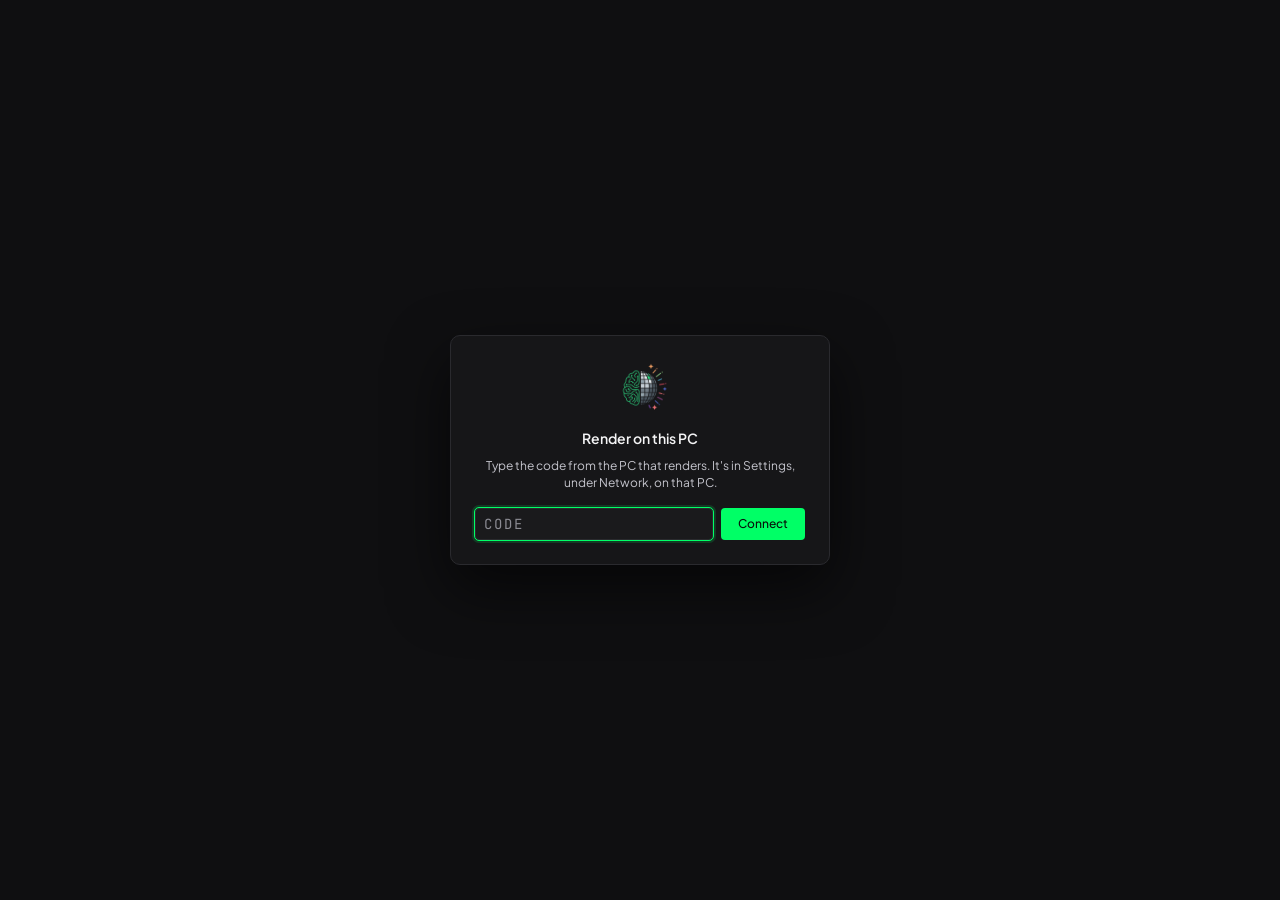
==== commit 632d5e50: "Measure what Layout critic, robust checkers, controls, View rounds and clip handoffs cost, and renam" ====
--- a/app/static/connect.html
+++ b/app/static/connect.html
@@ -21,7 +21,7 @@
 <main class="connect">
   <img src="icon-64.png" alt="">
   <h1>Render on this PC</h1>
-  <p>Type the code from the PC that renders. It's in All settings, under Network, on that PC.</p>
+  <p>Type the code from the PC that renders. It's in Settings, under Network, on that PC.</p>
   <form id="form">
     <input id="code" autocomplete="off" spellcheck="false" maxlength="12" placeholder="Code" aria-label="Code" autofocus>
     <button class="primary" type="submit">Connect</button>
--- a/app/static/style.css
+++ b/app/static/style.css
@@ -83,7 +83,7 @@
   transition: color 120ms var(--ease-out);
 }
 .icon-link:hover { color: var(--accent); }
-.settings-btn { height: 24px; padding: 0 8px; margin-right: 4px; gap: 6px; color: var(--ink-body); background: none; border: 1px solid var(--line-strong); border-radius: var(--radius-sm); }
+.settings-btn { height: 24px; padding: 0 8px; margin-left: 6px; gap: 6px; color: var(--ink-body); background: none; border: 1px solid var(--line-strong); border-radius: var(--radius-sm); }
 .settings-btn:hover { color: var(--ink); background: var(--strong); }
 .settings-btn svg { width: 14px; height: 14px; }
 .icon-link svg { width: 16px; height: 16px; }
@@ -164,6 +164,9 @@
 }
 .tile-view { align-self: end; }
 .pick-row { display: flex; gap: 8px; align-items: center; min-width: 0; }
+.pick-row select { flex: 1; min-width: 0; }
+.icon-button { flex: none; width: 28px; padding: 0; display: inline-flex; align-items: center; justify-content: center; }
+.icon-button svg { width: 16px; height: 16px; }
 .segmented.names { width: 200px; }
 .context-menu {
   position: fixed; z-index: 50; min-width: 188px; max-width: 300px; padding: 4px;
@@ -180,8 +183,8 @@
   position: fixed; z-index: 50; left: 50%; bottom: 40px; padding: 6px 12px; transform: translateX(-50%);
   color: var(--ink); background: var(--raised); border: 1px solid var(--line-control); border-radius: var(--radius-md);
 }
-.segmented { display: grid; grid-auto-flow: column; grid-auto-columns: 1fr; gap: 2px; padding: 2px; background: var(--sunken); border: 1px solid var(--line); border-radius: var(--radius-sm); }
-.segmented button { height: 24px; background: transparent; color: var(--ink-label); }
+.segmented { display: grid; grid-auto-flow: column; grid-auto-columns: minmax(0, 1fr); gap: 2px; padding: 2px; background: var(--sunken); border: 1px solid var(--line); border-radius: var(--radius-sm); }
+.segmented button { height: 24px; min-width: 0; padding: 0 2px; overflow: hidden; text-overflow: ellipsis; white-space: nowrap; background: transparent; color: var(--ink-label); }
 .segmented button:hover:not(:disabled) { background: var(--hover); color: var(--ink); }
 .segmented button[aria-pressed="true"] { background: var(--strong); color: var(--accent); }
 .checks { display: grid; grid-template-columns: 1fr 1fr; gap: 4px 10px; }
@@ -233,6 +236,7 @@
 .card-body { display: flex; flex-direction: column; gap: 8px; padding: 2px 10px 12px; }
 .card-body > .hint, .card-body p { margin: 0; }
 .line { display: grid; grid-template-columns: 116px minmax(0, 1fr); gap: 10px; align-items: center; min-height: 26px; }
+.line.stacked { grid-template-columns: minmax(0, 1fr); gap: 4px; }  /* for long names, such as checkpoint files */
 .line > .field-name, .slider-row > .field-name { overflow: hidden; text-overflow: ellipsis; white-space: nowrap; }
 .slider-row { display: grid; grid-template-columns: 116px minmax(0, 1fr) 58px; gap: 10px; align-items: center; min-height: 26px; }
 
@@ -274,7 +278,8 @@
 .mem-track .ram { background: var(--mem-ram); }
 .mem-track .moved { background: var(--mem-vram); }
 .mem-track .disk { background: var(--mem-disk); }
-.mem-track .plan { opacity: .55; }
+.mem-track span.plan:not(.keep) { background: transparent; box-shadow: inset 0 0 0 1px var(--mem-vram); }  /* the next render, not in use */
+.mem-track span.ram.plan:not(.keep) { box-shadow: inset 0 0 0 1px var(--mem-ram); }
 .mem-track .spill { background: var(--danger); }
 .mem-track .keep { position: absolute; top: 0; right: 0; height: 100%;
   background: repeating-linear-gradient(135deg, transparent 0 3px, var(--ink-disabled) 3px 4px); }
@@ -351,6 +356,58 @@
 }
 .canvas img, .canvas video { max-width: 100%; max-height: 100%; object-fit: contain; display: block; box-shadow: 0 16px 40px rgb(0 0 0 / .6); }
 .empty { color: var(--ink-label); font-size: 14px; text-align: center; }
+
+/* Regions: boxes drawn on the frame, each with a prompt. The editor lies over the canvas; its bar takes the bottom. */
+.canvas { position: relative; }
+.canvas.editing { padding-bottom: 64px; }
+.region-editor { position: absolute; inset: 0; z-index: 2; }
+.region-frame { position: absolute; cursor: crosshair; touch-action: none; outline: 1px solid var(--line-control); }
+.region-frame.blank {
+  background-color: var(--sunken); background-size: 20px 20px;
+  background-image: linear-gradient(to right, rgb(255 255 255 / .03) 1px, transparent 1px), linear-gradient(to bottom, rgb(255 255 255 / .03) 1px, transparent 1px);
+}
+.region-box {
+  position: absolute; box-sizing: border-box; min-width: 24px; min-height: 24px; cursor: move;
+  border: 2px solid var(--region); border-radius: var(--radius-sm);
+  background: color-mix(in srgb, var(--region) 12%, transparent);
+  box-shadow: 0 0 0 1px rgb(0 0 0 / .5);
+}
+.region-box.picked { background: color-mix(in srgb, var(--region) 20%, transparent); box-shadow: 0 0 0 1px rgb(0 0 0 / .5), 0 0 0 3px color-mix(in srgb, var(--region) 30%, transparent); }
+.region-text {
+  position: absolute; left: 4px; top: 4px; right: 26px; width: auto; max-width: 320px; min-height: 0; height: auto; resize: none;
+  padding: 3px 6px; font: inherit; line-height: 1.35; color: var(--ink-strong); field-sizing: content; max-height: calc(100% - 8px);
+  background: rgb(10 10 12 / .82); border: 1px solid color-mix(in srgb, var(--region) 50%, transparent); border-radius: var(--radius-sm); cursor: text;
+}
+.region-text:focus { border-color: var(--region); }
+.region-del {
+  position: absolute; top: 4px; right: 4px; width: 18px; height: 18px; padding: 0; display: grid; place-items: center;
+  font-size: 14px; line-height: 1; color: var(--ink); background: rgb(10 10 12 / .82); border: 1px solid var(--line-control); border-radius: var(--radius-sm); cursor: pointer;
+}
+.region-del:hover { color: var(--danger); border-color: var(--danger-line); }
+.region-grip {
+  position: absolute; right: -5px; bottom: -5px; width: 10px; height: 10px; cursor: nwse-resize;
+  background: var(--region); border: 1px solid rgb(0 0 0 / .6); border-radius: 2px;
+}
+.region-bar {
+  position: absolute; left: 50%; bottom: 12px; transform: translateX(-50%); display: flex; align-items: center; gap: 8px;
+  max-width: calc(100% - 24px); padding: 6px 8px; background: var(--raised); border: 1px solid var(--line-control);
+  border-radius: var(--radius-md); box-shadow: var(--shadow-modal);
+}
+.region-note { flex: 1 1 auto; min-width: 0; color: var(--ink-body); white-space: nowrap; overflow: hidden; text-overflow: ellipsis; }
+.region-strength { display: flex; align-items: center; gap: 6px; flex: none; color: var(--ink-label); }
+.region-strength input { width: 90px; }
+.region-bar button { flex: none; height: 28px; padding: 0 10px; white-space: nowrap; }
+.region-bar .primary { flex: none; }
+.regions-more { display: flex; flex-direction: column; gap: 8px; }
+.region-list { margin: 0; padding: 0; list-style: none; display: flex; flex-direction: column; gap: 4px; }
+.region-list li {
+  display: flex; align-items: center; gap: 8px; min-width: 0; color: var(--ink-body);
+  white-space: nowrap; overflow: hidden; text-overflow: ellipsis;
+}
+.region-list li::before { content: ""; flex: none; width: 10px; height: 10px; border: 2px solid var(--region); border-radius: 2px; background: color-mix(in srgb, var(--region) 20%, transparent); }
+.region-list li.none { color: var(--ink-label); white-space: normal; }
+.region-list li.none::before { display: none; }
+.regions-btn { height: 28px; }
 .under-canvas { flex: none; display: flex; flex-direction: column; gap: 8px; padding: 0 16px; }
 .under-canvas:not(:empty) { padding-bottom: 12px; }
 .bar { height: 2px; background: var(--line-strong); border-radius: 1px; overflow: hidden; }
@@ -430,7 +487,7 @@
 .spacer { flex: 1; }
 .meter { display: flex; align-items: center; gap: 8px; }
 
-/* Centered windows: All settings and Help */
+/* Centered windows: Settings and Help */
 .modal {
   width: min(720px, calc(100vw - 32px)); height: min(680px, calc(100vh - 48px)); max-width: none; max-height: none;
   margin: auto; padding: 0; overflow: hidden; border: 1px solid var(--line-strong); border-radius: 10px;
@@ -447,6 +504,7 @@
 .folder-row { display: flex; gap: 8px; align-items: flex-start; }
 .folder-row button { flex: none; }
 .folder-row textarea { resize: vertical; white-space: pre; overflow-x: auto; }
+.folder-actions { display: flex; flex-wrap: wrap; gap: 4px 10px; align-items: center; margin-top: 6px; }
 .folders .error { margin: 4px 0 0; }
 .folders h3 { margin: 0 0 4px; font-weight: 400; }
 .model-row { display: flex; align-items: center; gap: 12px; min-height: 36px; padding: 4px 0; border-bottom: 1px solid var(--line-faint); }
@@ -495,6 +553,81 @@
 .adv-slider { display: grid; grid-template-columns: minmax(0, 1fr) 72px; gap: 10px; align-items: center; }
 
 .adv-field.changed .readout { color: var(--accent) !important; }
+.slider-row.unused { opacity: .45; }
+
+/* Settings inside a card: the same rows as Settings, sized for the panel, help on hover. */
+.card-fields { display: flex; flex-direction: column; gap: 2px; }
+.card-fields .adv-field { grid-template-columns: 116px minmax(0, 1fr); gap: 10px; padding: 2px 0; align-items: center; }
+.card-fields .field-name { line-height: 1.25; overflow-wrap: anywhere; }  /* long names wrap to a second line rather than being cut off */
+.hover-help .controls label.field-name[title], .hover-help .controls .field-name[title] { cursor: help; }
+.adv-field.changed .sched-sum, .card-fields .adv-field.changed select, .card-fields .adv-field.changed input[type="text"] { color: var(--accent); }
+.card-fields .adv-slider { grid-template-columns: minmax(0, 1fr) 58px; }
+.card-fields .adv-bool { padding-top: 0; }
+/* An option with settings of its own: the option's row, a settings toggle beside it, and its settings under it. */
+.opt { display: grid; grid-template-columns: 18px minmax(0, 1fr); column-gap: 2px; align-items: center; }
+.opt > .opt-toggle { grid-column: 1; grid-row: 1; }
+.opt > .opt-main { grid-column: 2; grid-row: 1; min-width: 0; }
+.opt > .opt-body { grid-column: 2; display: flex; flex-direction: column; margin: 2px 0 6px; padding: 2px 0 2px 10px; border-left: 2px solid var(--line); }
+.opt > .opt-body[hidden] { display: none; }
+.opt:has(> .opt-main[hidden]) { display: none; }
+/* Rows beside options start where the options' names start, after the arrows' column, so everything lines up. */
+.card-body:has(> .opt) > :is(.slider-row, .line, .check),
+.card-body:has(> .opt) > div:not(.opt) > :is(.slider-row, .line, .check),
+.card-fields:has(> .opt) > .adv-field,
+.opt-body:has(> .card-fields > .opt) > :not(.card-fields) { padding-left: 20px; }
+.opt > .add-change.opt-main { justify-self: start; }
+.opt > .group-label.opt-main { cursor: pointer; }
+.opt > .group-label.opt-main:hover { color: var(--ink); }
+.opt-toggle {
+  position: relative; display: grid; place-items: center; width: 18px; height: 24px; padding: 0;
+  border: 0; border-radius: var(--radius-sm); background: none; color: var(--ink-label); cursor: pointer;
+}
+.opt > .opt-toggle[hidden] { display: grid; visibility: hidden; }  /* keeps its column, so rows still line up */
+.opt-toggle svg { width: 14px; height: 14px; transition: rotate .15s; }
+.opt.open > .opt-toggle svg { rotate: 90deg; }
+.opt-toggle:hover { color: var(--ink); background: var(--panel); }
+.opt-toggle.changed::after {
+  content: ""; position: absolute; top: 3px; right: 3px; width: 5px; height: 5px; border-radius: 50%; background: var(--accent);
+}
+.opt-toggle:focus-visible { outline: 2px solid var(--accent); outline-offset: 1px; }
+.opt.unused { display: none; }
+/* A switched-on option is its own section: the option, then its settings under it. */
+.opt.switched.active { margin: 3px -7px; padding: 3px 6px 3px 6px; background: var(--sunken); border: 1px solid var(--line); border-radius: 6px; }
+.opt.switched.active > .opt-body { margin-bottom: 3px; }
+.opt.switched.active > .opt-toggle { color: var(--accent); }
+
+/* A schedule's graph, from the start of the render to the end. Clicking it opens the editor. */
+.sched-preview {
+  position: relative; display: block; width: 100%; height: 30px; padding: 0; overflow: hidden;
+  background: var(--sunken); border: 1px solid var(--line); border-radius: var(--radius-sm); cursor: pointer;
+}
+.sched-preview:hover { border-color: var(--accent); }
+.sched-preview svg { position: absolute; inset: 0; width: 100%; height: 100%; }
+.sched-fill { fill: var(--accent-soft); stroke: none; }
+.sched-line { fill: none; stroke: var(--accent); stroke-width: 1.5; vector-effect: non-scaling-stroke; }
+.sched-sum {
+  position: absolute; right: 4px; top: 2px; padding: 0 4px; border-radius: 3px;
+  font: 10px/1.5 var(--font-mono); color: var(--ink-body); background: color-mix(in srgb, var(--panel) 75%, transparent);
+}
+.adv-control > .sched-preview { flex: 0 0 160px; }
+.card-fields .adv-control > .sched-preview { flex: 1; }
+
+/* Choosing a file or folder on the PC that renders, from a browser on another PC. */
+.modal.browse { width: min(560px, calc(100vw - 32px)); height: min(560px, calc(100vh - 48px)); }
+.browse-path { display: flex; gap: 6px; align-items: center; padding: 10px 0 4px; }
+.browse-path input { flex: 1; min-width: 0; }
+.browse-list { list-style: none; margin: 6px 0 0; padding: 0; border: 1px solid var(--line); border-radius: var(--radius-sm); }
+.browse-list li + li { border-top: 1px solid var(--line-faint); }
+.browse-list button {
+  display: flex; width: 100%; height: auto; gap: 8px; align-items: center; justify-content: flex-start; padding: 6px 10px; text-align: left;
+  background: none; border: 0; border-radius: 0; color: var(--ink);
+}
+.browse-list button:hover:not(:disabled) { background: var(--hover); }
+.browse-list button:disabled { color: var(--ink-label); cursor: default; }
+.browse-list svg { flex: none; width: 16px; height: 16px; color: var(--ink-label); }
+.browse-list .file svg { color: var(--accent); }
+.browse-list .size { margin-left: auto; color: var(--ink-label); font-size: 11px; }
+.browse-list .empty { padding: 10px; color: var(--ink-label); }
 
 @media (max-width: 1100px) {
   .workspace, .workspace.gallery-closed { grid-template-columns: 330px minmax(0, 1fr); grid-template-rows: minmax(0, 1fr) 180px; }
@@ -530,3 +663,21 @@
 .about-links { display: flex; gap: 14px; }
 .about-links a { color: var(--accent); text-decoration: none; }
 .about-links a:hover { text-decoration: underline; }
+
+/* Views: which steps lay out shapes and which paint detail */
+.views-split { margin-bottom: 12px; }
+.views-bar { display: flex; height: 8px; border-radius: var(--radius-sm); overflow: hidden; background: var(--sunken); }
+.views-bar span { display: block; height: 100%; }
+.views-skip { background: repeating-linear-gradient(135deg, var(--line-strong) 0 3px, transparent 3px 6px); }
+.views-shape { background: var(--accent); }
+.views-detail { background: var(--accent-soft); }
+.views-handoff { background: var(--ink-disabled); }
+.views-bar { height: 10px; }
+.views-legend { display: flex; flex-wrap: wrap; gap: 4px 12px; margin-top: 6px; font-size: 12px; color: var(--ink-muted); }
+.views-key { display: inline-flex; align-items: center; gap: 5px; white-space: nowrap; }
+.views-key i { width: 9px; height: 9px; border-radius: 2px; display: inline-block; }
+.views-key .views-detail { box-shadow: inset 0 0 0 1px var(--accent); }
+.views-each { color: var(--ink-label); }
+.views-tip { color: var(--ink-label); font-style: italic; }
+.sched-skip { fill: var(--app); opacity: .65; }
+.sched-split { stroke: var(--ink-label); stroke-width: 1; stroke-dasharray: 2 2; vector-effect: non-scaling-stroke; }
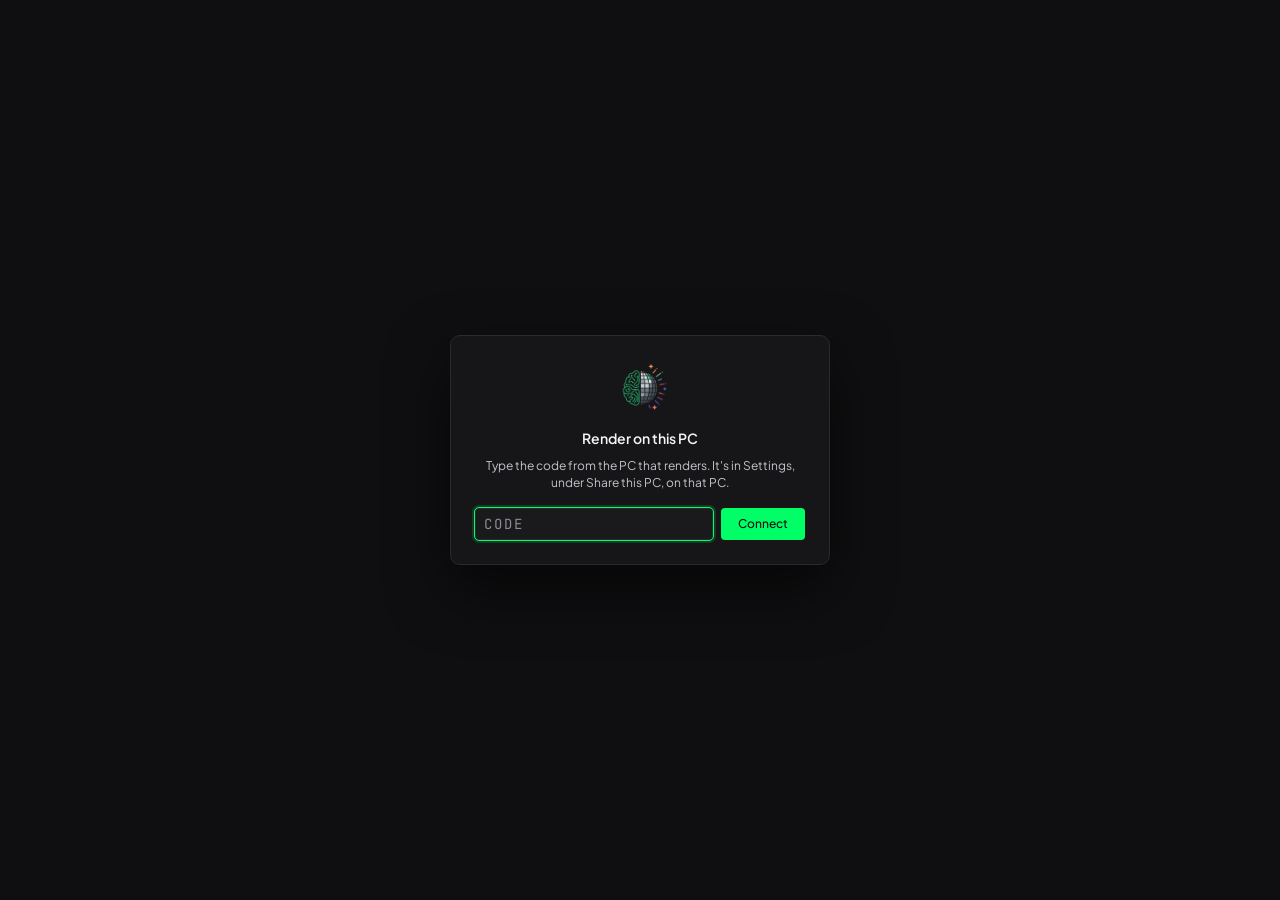
==== commit be4b0bed: "Rework the handoff with its own sampler settings, a collapsible settings panel, and placement fixes," ====
--- a/app/static/connect.html
+++ b/app/static/connect.html
@@ -21,7 +21,7 @@
 <main class="connect">
   <img src="icon-64.png" alt="">
   <h1>Render on this PC</h1>
-  <p>Type the code from the PC that renders. It's in Settings, under Network, on that PC.</p>
+  <p>Type the code from the PC that renders. It's in Settings, under Share this PC, on that PC.</p>
   <form id="form">
     <input id="code" autocomplete="off" spellcheck="false" maxlength="12" placeholder="Code" aria-label="Code" autofocus>
     <button class="primary" type="submit">Connect</button>
--- a/app/static/style.css
+++ b/app/static/style.css
@@ -104,7 +104,19 @@
   gap: 2px; background: var(--divider);
 }
 .workspace.gallery-closed { grid-template-columns: 330px minmax(0, 1fr) 32px; }
-.gallery-closed .gallery .panel-tab, .gallery-closed #openFolder, .gallery-closed #galleryBody { display: none; }
+.gallery-closed .gallery .panel-tab, .gallery-closed #openFolder, .gallery-closed #newFolder, .gallery-closed #galleryBody { display: none; }
+.workspace.controls-closed { grid-template-columns: 40px minmax(0, 1fr) 300px; }
+.workspace.controls-closed.gallery-closed { grid-template-columns: 40px minmax(0, 1fr) 32px; }
+.controls-closed .controls .panel-body, .controls-closed .controls .mode-toggle, .controls-closed .controls .panel-foot > :not(.mini-actions) { display: none; }
+.controls-closed .controls .panel-top { padding: 2px 0 0; justify-content: center; }  /* level with the Images strip's arrow */
+.controls-closed .controls .panel-foot { margin-top: auto; padding: 8px 0; border-top: 0; }
+.controls-closed #controlsToggle svg { rotate: 180deg; }
+.panel-top { display: flex; align-items: center; gap: 6px; }
+.panel-top .mode-toggle { flex: 1; }
+.mini-actions { display: none; }
+.controls-closed .mini-actions { display: flex; flex-direction: column; align-items: center; gap: 6px; }
+.mini-actions .icon-button { width: 28px; height: 28px; padding: 0; display: grid; place-items: center; }
+.mini-actions svg { width: 14px; height: 14px; }
 .gallery-closed .gallery .panel-tabs { justify-content: center; padding: 0; }
 .gallery-closed #galleryToggle svg { rotate: 180deg; }
 .dock { display: flex; flex-direction: column; min-height: 0; background: var(--panel); }
@@ -246,6 +258,11 @@
 .pair { display: grid; grid-template-columns: 1fr auto 1fr; gap: 6px; align-items: center; }
 .times { color: var(--ink-label); }
 .group-label { margin-top: 4px; color: var(--ink-label); font-weight: 600; }
+/* A heading that starts a new part of a card, or of an option's settings, gets room and a hairline above it. */
+.card-body > .group-label:not(:first-child), .opt-body > .group-label:not(:first-child) {
+  margin-top: 8px; padding-top: 10px; border-top: 1px solid var(--line);
+}
+.opt-body > .group-label:first-child { margin-top: 2px; }
 .model-about .link { display: inline; height: auto; color: var(--accent); }
 
 button, .button {
@@ -354,6 +371,7 @@
     linear-gradient(to right, rgb(255 255 255 / .015) 1px, transparent 1px),
     linear-gradient(to bottom, rgb(255 255 255 / .015) 1px, transparent 1px);
 }
+body.no-grid .canvas { background-image: none; }  /* Settings: Grid behind the picture, off */
 .canvas img, .canvas video { max-width: 100%; max-height: 100%; object-fit: contain; display: block; box-shadow: 0 16px 40px rgb(0 0 0 / .6); }
 .empty { color: var(--ink-label); font-size: 14px; text-align: center; }
 
@@ -464,7 +482,7 @@
 .new-folder { margin-bottom: 8px; }
 .new-folder input { width: 100%; }
 .motion { margin: 4px 0 8px; }
-.motion-row { display: grid; grid-template-columns: 116px minmax(0, 1fr) 92px 22px; gap: 6px; align-items: center; margin: 4px 0; }
+.motion-row { display: grid; grid-template-columns: 116px minmax(0, 1fr) 76px 22px; gap: 6px; align-items: center; margin: 4px 0; padding-left: 20px; }  /* in line with the card's other rows */
 
 .motion-row.keyed input[type="range"] { opacity: .35; }
 .motion-row .keys { font: 11px var(--font-mono); padding: 0 4px; }
@@ -482,8 +500,7 @@
 .statusbar .sep { width: 1px; height: 14px; background: var(--line-strong); }
 .statusbar .value { color: var(--ink-muted); }
 .statusbar .low { color: var(--warning); }
-#statusState.ready { color: var(--accent); }
-#statusState.not-ready { color: var(--danger); }
+#statusState { color: var(--accent); }  /* the same while busy: red would read as an error */
 .spacer { flex: 1; }
 .meter { display: flex; align-items: center; gap: 8px; }
 
@@ -553,10 +570,13 @@
 .adv-slider { display: grid; grid-template-columns: minmax(0, 1fr) 72px; gap: 10px; align-items: center; }
 
 .adv-field.changed .readout { color: var(--accent) !important; }
-.slider-row.unused { opacity: .45; }
+.slider-row.unused, .adv-field.unused { opacity: .45; }
 
 /* Settings inside a card: the same rows as Settings, sized for the panel, help on hover. */
-.card-fields { display: flex; flex-direction: column; gap: 2px; }
+.card-fields { display: flex; flex-direction: column; gap: 4px; }
+.opt > .opt-body { gap: 4px; }
+.card-fields .adv-field.stacked { grid-template-columns: minmax(0, 1fr); gap: 5px; align-items: stretch; }
+.card-fields .adv-field.stacked textarea { width: 100%; min-height: 44px; resize: vertical; }
 .card-fields .adv-field { grid-template-columns: 116px minmax(0, 1fr); gap: 10px; padding: 2px 0; align-items: center; }
 .card-fields .field-name { line-height: 1.25; overflow-wrap: anywhere; }  /* long names wrap to a second line rather than being cut off */
 .hover-help .controls label.field-name[title], .hover-help .controls .field-name[title] { cursor: help; }
@@ -576,6 +596,8 @@
 .card-fields:has(> .opt) > .adv-field,
 .opt-body:has(> .card-fields > .opt) > :not(.card-fields) { padding-left: 20px; }
 .opt > .add-change.opt-main { justify-self: start; }
+/* Size's own rows keep their full width: Small first's arrow beside them would squeeze the size menus. */
+.card[data-card="size"] .card-body > .line { padding-left: 0; }
 .opt > .group-label.opt-main { cursor: pointer; }
 .opt > .group-label.opt-main:hover { color: var(--ink); }
 .opt-toggle {
@@ -632,6 +654,7 @@
 @media (max-width: 1100px) {
   .workspace, .workspace.gallery-closed { grid-template-columns: 330px minmax(0, 1fr); grid-template-rows: minmax(0, 1fr) 180px; }
   .workspace.gallery-closed { grid-template-rows: minmax(0, 1fr) 28px; }
+  .workspace.controls-closed, .workspace.controls-closed.gallery-closed { grid-template-columns: 40px minmax(0, 1fr); }
   .gallery-closed .gallery .panel-tabs { justify-content: flex-end; padding-right: 4px; }
   #galleryToggle svg { rotate: 90deg; }
   .gallery-closed #galleryToggle svg { rotate: -90deg; }
@@ -645,6 +668,7 @@
   .canvas { min-height: 320px; }
   .adv-field { grid-template-columns: 1fr; }
   .mem-track { width: 90px; }
+  #controlsToggle { display: none; }  /* the panels stack here, so there's nothing to fold */
 }
 @media (prefers-reduced-motion: reduce) {
   *, *::before, *::after { animation: none !important; transition: none !important; }
